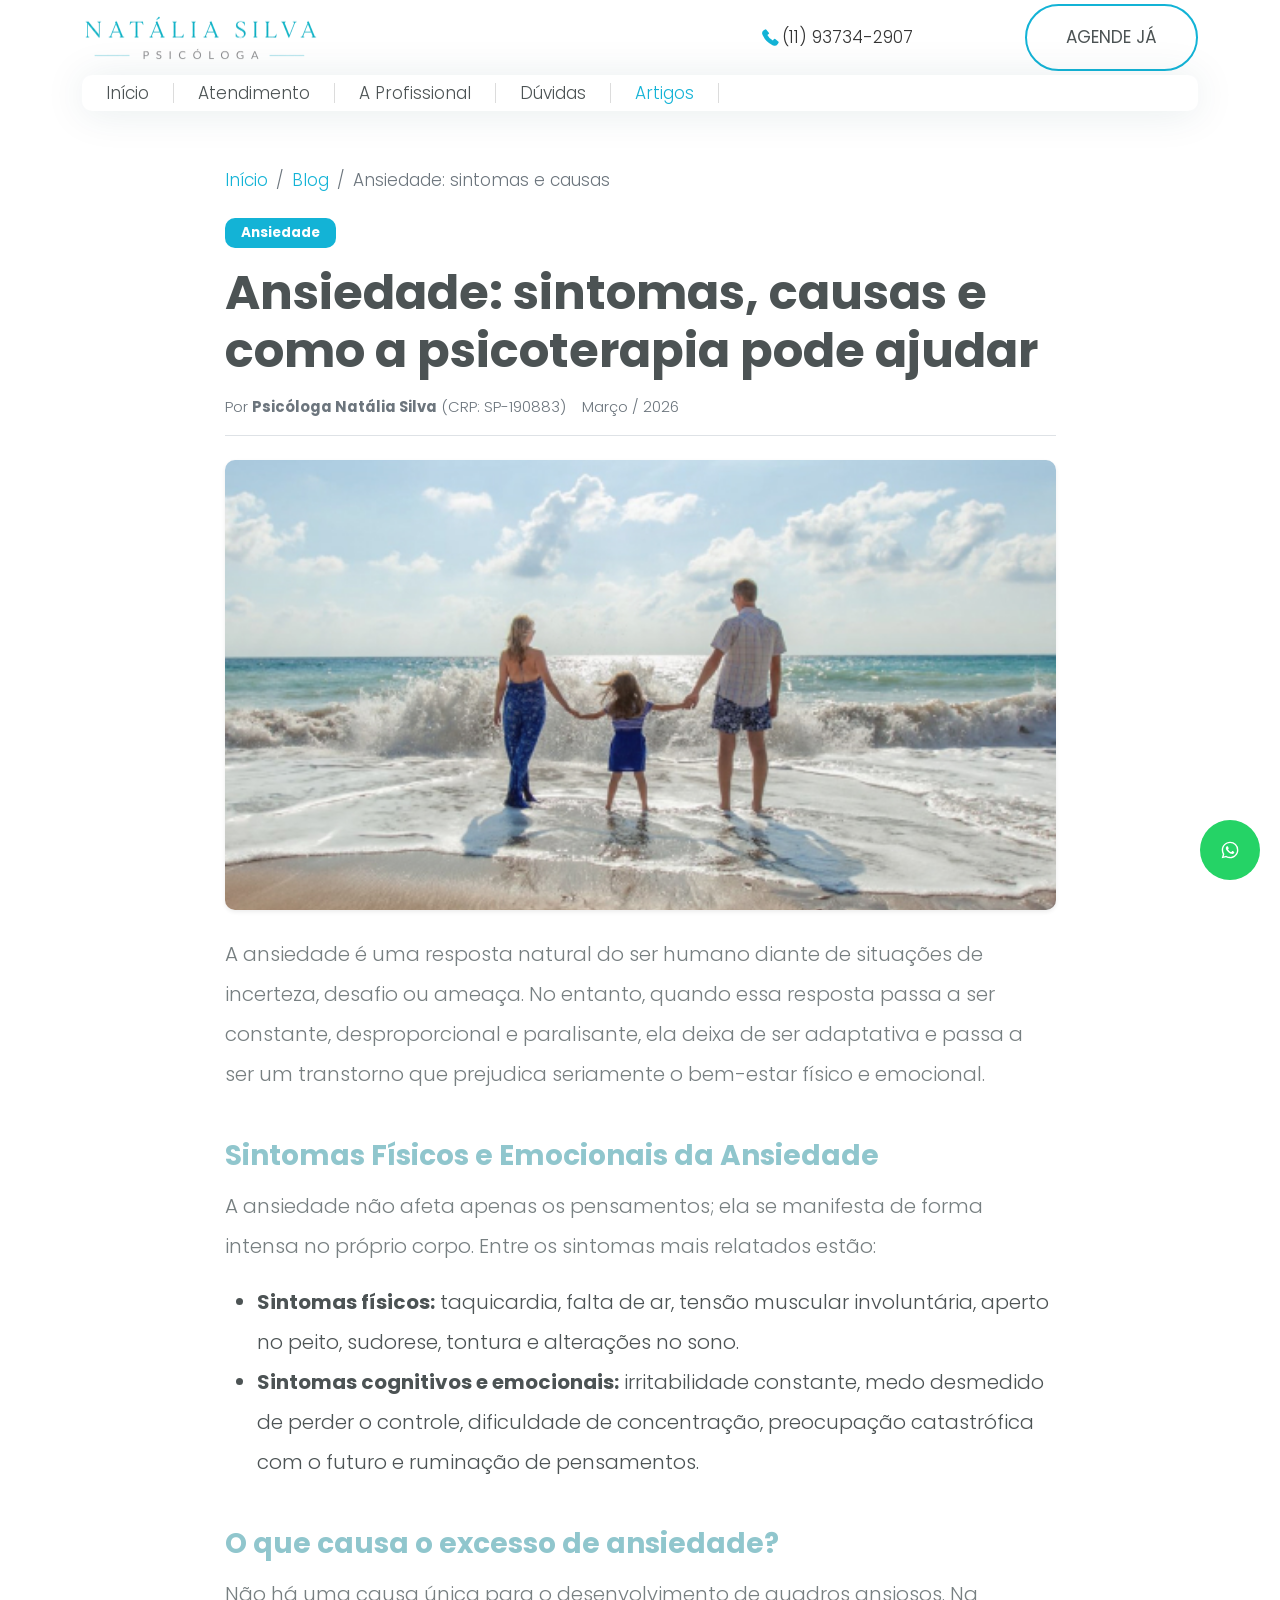
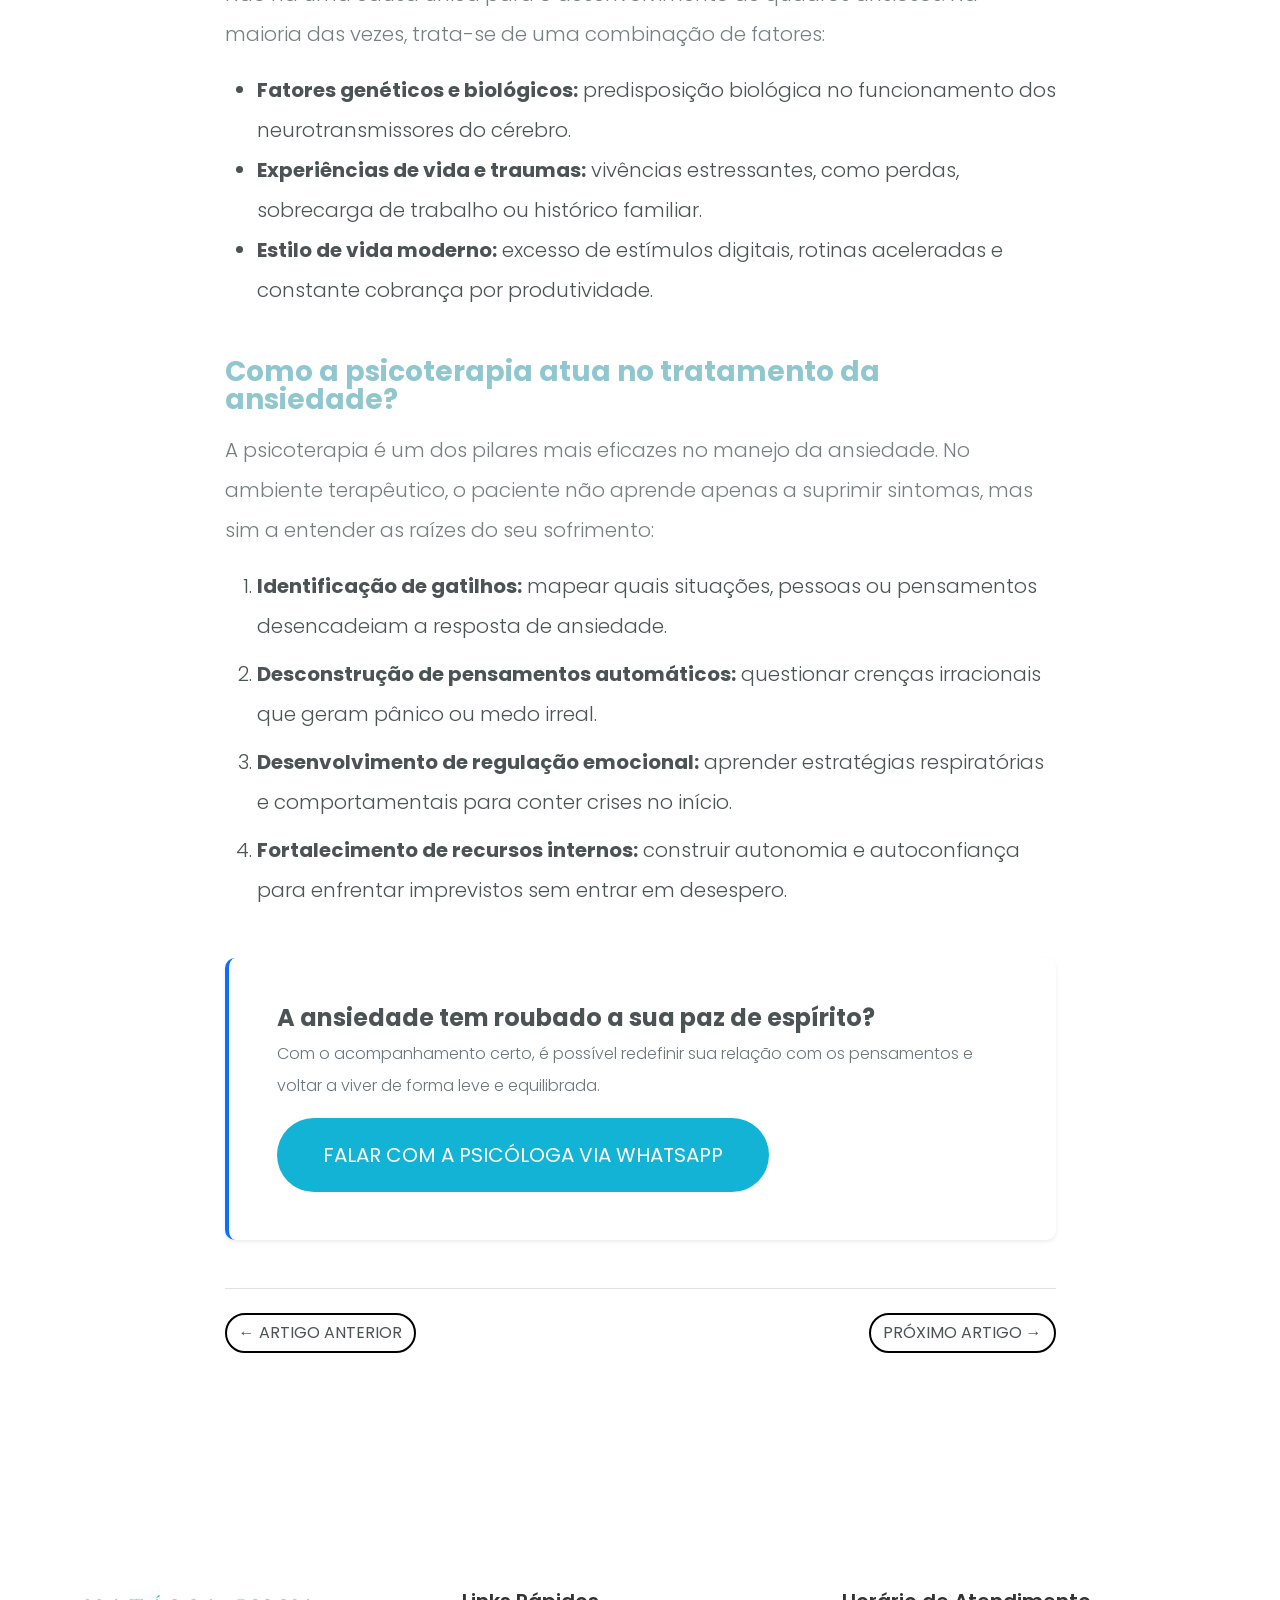
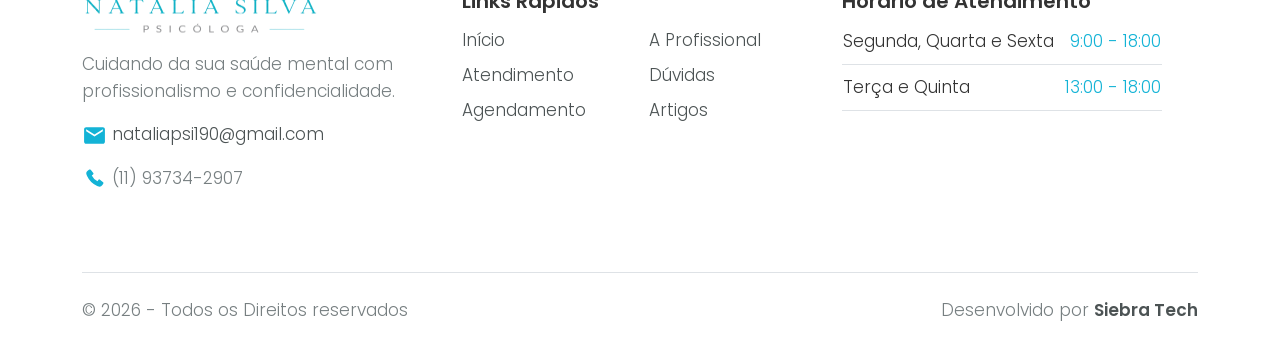
==== artigo-ansiedade-sintomas-e-causas.html @ 0f7e202e "31072026" ====
<!DOCTYPE html>
<html lang="pt-BR">

<head>
  <title>Ansiedade: sintomas, causas e como a psicoterapia pode ajudar | Psicóloga Natália Silva</title>
  <meta charset="utf-8">
  <meta http-equiv="X-UA-Compatible" content="IE=edge">
  <meta name="viewport" content="width=device-width, initial-scale=1.0">
  <meta name="description"
    content="Compreenda os sintomas físicos e emocionais da ansiedade, suas principais causas e descubra como a psicoterapia atua na recuperação da qualidade de vida.">
  <meta name="keywords" content="ansiedade sintomas, crises de ansiedade, tratamento ansiedade, psicologa ansiedade, terapia online ansiedade">

  <meta property="og:title" content="Ansiedade: sintomas, causas e como a psicoterapia pode ajudar">
  <meta property="og:description" content="Saiba como a ansiedade se manifesta e de que forma o acompanhamento psicológico auxilia na retomada do bem-estar.">
  <meta property="og:image" content="images/post-item2.jpg">
  <meta property="og:type" content="article">

  <link rel="shortcut icon" href="images/favico.png" type="image/x-icon">
  <link rel="stylesheet" type="text/css" href="css/bootstrap.min.css">
  <link rel="stylesheet" type="text/css" href="style.css">
  <link rel="preconnect" href="https://fonts.googleapis.com">
  <link rel="preconnect" href="https://fonts.gstatic.com" crossorigin>
  <link href="https://fonts.googleapis.com/css2?family=Poppins:wght@200;300;400;500;600;700;800;900&display=swap"
    rel="stylesheet">
</head>

<body>

  <svg xmlns="http://www.w3.org/2000/svg" style="display: none;">
    <symbol xmlns="http://www.w3.org/2000/svg" id="navbar-icon" viewBox="0 0 16 16">
      <path
        d="M14 10.5a.5.5 0 0 0-.5-.5h-3a.5.5 0 0 0 0 1h3a.5.5 0 0 0 .5-.5zm0-3a.5.5 0 0 0-.5-.5h-7a.5.5 0 0 0 0 1h7a.5.5 0 0 0 .5-.5zm0-3a.5.5 0 0 0-.5-.5h-11a.5.5 0 0 0 0 1h11a.5.5 0 0 0 .5-.5z" />
    </symbol>
    <symbol xmlns="http://www.w3.org/2000/svg" id="phone" viewBox="0 0 24 24">
      <path fill="currentColor"
        d="M5 9.86a18.466 18.466 0 0 0 9.566 9.292l.68.303a3.5 3.5 0 0 0 4.33-1.247l.889-1.324a1 1 0 0 0-.203-1.335l-3.012-2.43a1 1 0 0 0-1.431.183l-.932 1.257a12.14 12.14 0 0 1-5.51-5.511l1.256-.932a1 1 0 0 0 .183-1.431l-2.43-3.012a1 1 0 0 0-1.335-.203l-1.333.894a3.5 3.5 0 0 0-1.237 4.355L5 9.86Z" />
    </symbol>
    <symbol xmlns="http://www.w3.org/2000/svg" id="email" viewBox="0 0 24 24">
      <path fill="currentColor"
        d="M20 4H4c-1.1 0-1.99.9-1.99 2L2 18c0 1.1.9 2 2 2h16c1.1 0 2-.9 2-2V6c0-1.1-.9-2-2-2zm0 4l-8 5l-8-5V6l8 5l8-5v2z" />
    </symbol>
    <symbol xmlns="http://www.w3.org/2000/svg" id="whatsapp-icon" viewBox="0 0 24 24">
      <path fill="currentColor"
        d="M19.05 4.91A9.82 9.82 0 0 0 12.04 2C6.55 2 2.08 6.47 2.08 11.96c0 1.76.46 3.48 1.34 5L2 22l5.18-1.36a9.93 9.93 0 0 0 4.86 1.24h.01c5.49 0 9.96-4.47 9.96-9.96a9.9 9.9 0 0 0-2.96-7.01m-7.01 15.3h-.01a8.3 8.3 0 0 1-4.22-1.15l-.3-.18l-3.08.81l.82-3l-.2-.31a8.23 8.23 0 0 1-1.27-4.42c0-4.57 3.72-8.29 8.3-8.29a8.24 8.24 0 0 1 5.87 2.43a8.2 8.2 0 0 1 2.43 5.87c0 4.58-3.72 8.3-8.29 8.3m4.55-6.17c-.25-.13-1.47-.72-1.7-.8c-.23-.09-.39-.13-.56.12c-.17.25-.64.8-.79.96c-.14.17-.29.19-.54.07c-.25-.13-1.05-.39-2-1.23c-.74-.66-1.24-1.47-1.39-1.72c-.15-.25-.02-.38.11-.5c.11-.11.25-.29.37-.43c.12-.15.17-.25.25-.42c.08-.17.04-.31-.02-.43c-.06-.13-.56-1.35-.77-1.85c-.2-.48-.41-.42-.56-.43h-.48c-.17 0-.43.06-.66.31c-.23.25-.87.85-.87 2.07c0 1.22.89 2.4 1.01 2.56c.12.17 1.75 2.67 4.23 3.74c.59.26 1.05.41 1.41.52c.59.19 1.12.16 1.54.1c.47-.07 1.47-.6 1.68-1.18c.21-.58.21-1.08.15-1.18c-.06-.1-.23-.17-.48-.3"/>
    </symbol>
  </svg>

  <header id="header">
    <nav class="header-top pt-1 pb-1">
      <div class="container">
        <div class="row justify-content-between align-items-center">
          <div class="col-lg-5 col-md-4 col-sm-6">
            <a class="navbar-brand" href="index.html">
              <img src="images/main-logo.png" class="logo" width="237" height="50" alt="Psicóloga Natália Silva">
            </a>
          </div>
          <div class="col-lg-4 col-md-4 d-md-block d-sm-none">
            <ul class="contact-list d-flex justify-content-lg-end flex-wrap list-unstyled m-0">
              <li class="ps-xl-3">
                <svg class="phone primary-color" width="24" height="24">
                  <use xlink:href="#phone"></use>
                </svg>(11) 93734-2907
              </li>
            </ul>
          </div>
          <div class="col-lg-3 col-md-4 col-sm-6">
            <div class="btn-book text-end">
              <a href="https://api.whatsapp.com/send?phone=5511937342907&text=Ol%C3%A1%20Psic%C3%B3loga%20Nat%C3%A1lia.%20Vi%20seu%20contato%20na%20internet%20e%20estou%20entrando%20em%20contato%20para%20agendar%20uma%20consulta."
                class="btn btn-medium btn-outline-primary btn-pill text-uppercase" target="_blank"
                rel="noopener noreferrer">Agende Já</a>
            </div>
          </div>
        </div>
      </div>
    </nav>

    <nav id="primary-header" class="navbar navbar-expand-lg shadow-none" aria-label="navbar">
      <div class="container">
        <button class="navbar-toggler" type="button" data-bs-toggle="collapse" data-bs-target="#navbar-primary"
          aria-controls="navbar-primary" aria-expanded="false" aria-label="Toggle navigation">
          <svg class="navbar-icon mt-3 primary-color-500 bg-light" width="50" height="50">
            <use xlink:href="#navbar-icon"></use>
          </svg>
        </button>
        <div class="header-bottom collapse navbar-collapse bg-light border-radius-10 py-2" id="navbar-primary">
          <ul class="navbar-nav me-auto mb-2 mb-lg-0">
            <li class="nav-item ps-4 pe-4 border-right">
              <a class="nav-link text-dark p-0 mt-3 mt-lg-0" href="index.html#intro">Início</a>
            </li>
            <li class="nav-item ps-4 pe-4 border-right">
              <a class="nav-link text-dark p-0" href="index.html#our-services">Atendimento</a>
            </li>
            <li class="nav-item ps-4 pe-4 border-right">
              <a class="nav-link text-dark p-0" href="index.html#our-team">A Profissional</a>
            </li>
            <li class="nav-item ps-4 pe-4 border-right">
              <a class="nav-link text-dark p-0" href="index.html#faqs">Dúvidas</a>
            </li>
            <li class="nav-item ps-4 pe-4 border-right">
              <a class="nav-link text-dark active p-0" href="blog.html">Artigos</a>
            </li>
          </ul>
        </div>
      </div>
    </nav>
  </header>

  <a href="https://api.whatsapp.com/send?phone=5511937342907&text=Ol%C3%A1%20Psic%C3%B3loga%20Nat%C3%A1lia.%20Vi%20seu%20contato%20na%20internet%20e%20estou%20entrando%20em%20contato%20para%20agendar%20uma%20consulta."
    class="whatsapp-float" target="_blank" rel="noopener noreferrer">
    <svg width="20" height="20">
      <use xlink:href="#whatsapp-icon"></use>
    </svg>
  </a>

  <!-- Conteúdo do Artigo -->
  <article class="padding-large pt-5">
    <div class="container">
      <div class="row justify-content-center">
        <div class="col-lg-9">
          
          <nav aria-label="breadcrumb" class="mb-4">
            <ol class="breadcrumb">
              <li class="breadcrumb-item"><a href="index.html" class="text-primary">Início</a></li>
              <li class="breadcrumb-item"><a href="blog.html" class="text-primary">Blog</a></li>
              <li class="breadcrumb-item active" aria-current="page">Ansiedade: sintomas e causas</li>
            </ol>
          </nav>

          <span class="badge bg-primary px-3 py-2 border-radius-10 mb-3" style="font-size: 0.85rem;">Ansiedade</span>
          <h1 class="display-5 fw-bold text-dark mb-3">Ansiedade: sintomas, causas e como a psicoterapia pode ajudar</h1>
          
          <div class="d-flex align-items-center text-muted small mb-4 pb-3 border-bottom">
            <span class="me-3">Por <strong>Psicóloga Natália Silva</strong> (CRP: SP-190883)</span>
            <span>Março / 2026</span>
          </div>

          <div class="mb-4">
            <img src="images/post-item2.jpg" alt="Ansiedade sintomas e tratamento psicoterapia" class="img-fluid border-radius-10 w-100 shadow-sm" style="max-height: 450px; object-fit: cover;">
          </div>

          <div class="article-body lh-lg fs-5 text-dark">
            <p>A ansiedade é uma resposta natural do ser humano diante de situações de incerteza, desafio ou ameaça. No entanto, quando essa resposta passa a ser constante, desproporcional e paralisante, ela deixa de ser adaptativa e passa a ser um transtorno que prejudica seriamente o bem-estar físico e emocional.</p>

            <h3 class="fw-bold mt-5 mb-3 text-primary-500">Sintomas Físicos e Emocionais da Ansiedade</h3>
            <p>A ansiedade não afeta apenas os pensamentos; ela se manifesta de forma intensa no próprio corpo. Entre os sintomas mais relatados estão:</p>
            <ul class="mb-4">
              <li><strong>Sintomas físicos:</strong> taquicardia, falta de ar, tensão muscular involuntária, aperto no peito, sudorese, tontura e alterações no sono.</li>
              <li><strong>Sintomas cognitivos e emocionais:</strong> irritabilidade constante, medo desmedido de perder o controle, dificuldade de concentração, preocupação catastrófica com o futuro e ruminação de pensamentos.</li>
            </ul>

            <h3 class="fw-bold mt-5 mb-3 text-primary-500">O que causa o excesso de ansiedade?</h3>
            <p>Não há uma causa única para o desenvolvimento de quadros ansiosos. Na maioria das vezes, trata-se de uma combinação de fatores:</p>
            <ul class="mb-4">
              <li><strong>Fatores genéticos e biológicos:</strong> predisposição biológica no funcionamento dos neurotransmissores do cérebro.</li>
              <li><strong>Experiências de vida e traumas:</strong> vivências estressantes, como perdas, sobrecarga de trabalho ou histórico familiar.</li>
              <li><strong>Estilo de vida moderno:</strong> excesso de estímulos digitais, rotinas aceleradas e constante cobrança por produtividade.</li>
            </ul>

            <h3 class="fw-bold mt-5 mb-3 text-primary-500">Como a psicoterapia atua no tratamento da ansiedade?</h3>
            <p>A psicoterapia é um dos pilares mais eficazes no manejo da ansiedade. No ambiente terapêutico, o paciente não aprende apenas a suprimir sintomas, mas sim a entender as raízes do seu sofrimento:</p>
            
            <ol class="mb-4">
              <li class="mb-2"><strong>Identificação de gatilhos:</strong> mapear quais situações, pessoas ou pensamentos desencadeiam a resposta de ansiedade.</li>
              <li class="mb-2"><strong>Desconstrução de pensamentos automáticos:</strong> questionar crenças irracionais que geram pânico ou medo irreal.</li>
              <li class="mb-2"><strong>Desenvolvimento de regulação emocional:</strong> aprender estratégias respiratórias e comportamentais para conter crises no início.</li>
              <li class="mb-2"><strong>Fortalecimento de recursos internos:</strong> construir autonomia e autoconfiança para enfrentar imprevistos sem entrar em desespero.</li>
            </ol>

            <div class="bg-light p-4 p-md-5 border-radius-10 mt-5 border-start border-primary border-4 shadow-sm">
              <h4 class="fw-bold text-dark mb-2">A ansiedade tem roubado a sua paz de espírito?</h4>
              <p class="text-muted mb-3 fs-6">Com o acompanhamento certo, é possível redefinir sua relação com os pensamentos e voltar a viver de forma leve e equilibrada.</p>
              <a href="https://api.whatsapp.com/send?phone=5511937342907&text=Ol%C3%A1%20Psic%C3%B3loga%20Nat%C3%A1lia.%20Li%20seu%20artigo%20sobre%20ansiedade%20e%20gostaria%20de%20agendar%20uma%20consulta."
                class="btn btn-medium btn-primary btn-pill text-uppercase" target="_blank" rel="noopener noreferrer">
                Falar com a Psicóloga via WhatsApp
              </a>
            </div>

            <div class="d-flex justify-content-between align-items-center mt-5 pt-4 border-top">
              <a href="artigo-como-saber-se-preciso-de-terapia.html" class="btn btn-outline-dark btn-pill text-uppercase">← Artigo Anterior</a>
              <a href="artigo-autoestima-baixa-como-fortalecer.html" class="btn btn-outline-dark btn-pill text-uppercase">Próximo Artigo →</a>
            </div>

          </div>

        </div>
      </div>
    </div>
  </article>

  <!-- Footer -->
  <footer id="footer" class="overflow-hidden padding-large pb-0">
    <div class="container">
      <div class="row d-flex flex-wrap justify-content-between">
        <div class="col-lg-4 col-md-6 col-sm-6 pb-3">
          <div class="footer-menu">
            <img src="images/main-logo.png" alt="logo" class="pb-3" width="237" height="60">
            <p>Cuidando da sua saúde mental com profissionalismo e confidencialidade.</p>
            <div class="contact-item">
              <p>
                <svg class="email primary-color" width="25" height="25">
                  <use xlink:href="#email"></use>
                </svg>
                <a href="mailto:nataliapsi190@gmail.com">nataliapsi190@gmail.com</a>
              </p>
              <p>
                <svg class="phone primary-color" width="25" height="25">
                  <use xlink:href="#phone"></use>
                </svg>
                <span>(11) 93734-2907</span>
              </p>
            </div>
          </div>
        </div>
        <div class="col-lg-4 col-md-6 col-sm-6 pb-3">
          <div class="footer-menu">
            <h5 class="widget-title pb-2 fw-semibold">Links Rápidos</h5>
            <ul class="menu-list list-unstyled">
              <li class="pb-2"><a href="index.html#intro">Início</a></li>
              <li class="pb-2"><a href="index.html#our-services">Atendimento</a></li>
              <li class="pb-2"><a href="index.html#book-appointment">Agendamento</a></li>
              <li class="pb-2"><a href="index.html#our-team">A Profissional</a></li>
              <li class="pb-2"><a href="index.html#faqs">Dúvidas</a></li>
              <li class="pb-2"><a href="blog.html">Artigos</a></li>
            </ul>
          </div>
        </div>
        <div class="col-lg-4 col-md-6 col-sm-6 pb-3">
          <div class="footer-menu">
            <h5 class="widget-title fw-semibold">Horário de Atendimento</h5>
            <table class="schedule">
              <tr class="d-flex justify-content-between border-bottom py-2">
                <td>Segunda, Quarta e Sexta</td>
                <td class="text-primary">9:00 - 18:00</td>
              </tr>
              <tr class="d-flex justify-content-between border-bottom py-2">
                <td>Terça e Quinta</td>
                <td class="text-primary">13:00 - 18:00</td>
              </tr>
            </table>
          </div>
        </div>
      </div>
      <div class="d-md-flex text-center justify-content-between border-top mt-5 py-4">
        <p>© 2026 - Todos os Direitos reservados</p>
        <p>Desenvolvido por <a href="#" class="fw-semibold">Siebra Tech</a></p>
      </div>
    </div>
  </footer>

  <script type="text/javascript" src="js/bootstrap.bundle.min.js"></script>
  <script type="text/javascript" src="js/script.js"></script>
</body>

</html>
---- style.css ----
/*------------------------------------*\
    Table of contents
\*------------------------------------*/

/*------------------------------------------------

CSS STRUCTURE:

1. VARIABLES

2. GENERAL TYPOGRAPHY
  2.1 General Styles
  2.2 Text Color & Weight
  2.3 Background Color
  2.4 Border Radius
  2.5 Section
    - Section Paddings
    - Section Margins
    - Section Title
    - Content width
  2.6 Buttons
    - Button Sizes
    - Button Shapes
    - Button Color Scheme
    - Button Aligns

3. CONTENT ELEMENTS
  - Dropdown
  - Svg Color
  - Search Bar

4. SITE STRUCTURE
  4.1 Header
  4.2 Intro
  4.3 Best Services Section
  4.4 Book Appointment Section
  4.5 Testimonial Section
  4.6 Our Team Section
  4.7 Faqs Section
  4.8 Tabs- Department Section
  4.9 Blog Section
  4.10 Brand Section
  4.11 Subscribe Section
  4.12 Footer

    
/*--------------------------------------------------------------
/** 1. VARIABLES
--------------------------------------------------------------*/
:root {
  --accent-color: #333;
  --black-color: #000;
  --dark-color: #4C5354;
  --primary-color: #13b3d6;
  --primary-color-200: #E8F0F1;
  --primary-color-400: #c4e9ed;
  --gray-color: #777F81;
  --bs-gray-300: #DCDCDC;
  --bs-light-rgb: rgba(255, 255, 255, 1);
  --bs-primary-rgb: rgba(144, 198, 205, 1);
  --light-color: #fff;
  --swiper-theme-color: #111 !important;
  --cadet-blue-color: #9AB4B7;

}

/* on mobile devices below 600px
 */
@media screen and (max-width: 600px) {
  :root {
    --header-height: 100px;
    --header-height-min: 80px;
  }
}

/* Fonts */
:root {
  --body-font: "Poppins", sans-serif;
  --heading-font: "Poppins", sans-serif;
}

/*----------------------------------------------*/
/* 2 GENERAL TYPOGRAPHY */
/*----------------------------------------------*/

/* 2.1 General Styles
/*----------------------------------------------*/
*,
*::before,
*::after {
  -webkit-box-sizing: border-box;
  -moz-box-sizing: border-box;
  box-sizing: border-box;
}

html {
  box-sizing: border-box;
}

body {
  font-family: var(--body-font);
  font-size: 17px;
  font-weight: 300;
  line-height: 1.6;
  color: var(--accent-color);
  margin: 0;
}

ul.inner-list li,
ul>li {
  color: var(--dark-gray-color);
}

a {
  color: var(--dark-color);
  text-decoration: none;
  transition: 0.3s color ease-out;
}

a:hover {
  color: var(--primary-color);
}

a.light {
  color: var(--light-color);
}

a:hover.light {
  color: var(--light-color);
}

p {
  color: var(--gray-color);
}

b,
strong {
  font-weight: bold;
}

.highlight {
  background: var(--primary-color);
  color: var(--light-color);
}

.focus-transparent:focus {
  box-shadow: 0 0 0 0.25rem rgba(13, 110, 253, 0);
}

/* 2.2 Text Color & Weight
/*----------------------------------------------*/
.text-primary {
  color: var(--primary-color) !important;
}

.text-primary-500 {
  color: var(--bs-primary-rgb) !important;
}

.text-primary-500:hover {
  color: var(--primary-color) !important;
}

.text-dark {
  color: var(--dark-color) !important;
}

.text-light {
  color: var(--light-color) !important;
}

.text-gray {
  color: var(--gray-color) !important;
}

.text-cadet-blue {
  color: var(--cadet-blue-color) !important;
}

.fw-semibold {
  font-weight: 600;
}

.fw-medium {
  font-weight: 500;
}

/* 2.3 Background Color
/*----------------------------------------------*/
.bg-light {
  background-color: var(--light-color) !important;
}

.bg-primary {
  background-color: var(--primary-color) !important;
}

.bg-primary-200 {
  background-color: var(--primary-color-200) !important;
}

.bg-primary-dim {
  background-color: var(--bs-primary-rgb) !important;
}

/* 2.4 Border Radius
/*----------------------------------------------*/
.border-circle {
  border-radius: 50% !important;
}

.border-radius-10 {
  border-radius: 10px !important;
}

.border-radius-20 {
  border-radius: 20px !important;
}

.border-radius-30 {
  border-radius: 30px !important;
}

.border-radius-35 {
  border-radius: 35px !important;
}

.border-radius-top-10 {
  border-top-left-radius: 10px !important;
  border-top-right-radius: 10px !important;
}

.border-right {
  border-right: 1px solid var(--bs-gray-300);
}

/*--------------------------------------------------------------
/** 2.5 Section
--------------------------------------------------------------*/
/* - Section Padding
--------------------------------------------------------------*/
.padding-small {
  padding-top: 2em;
  padding-bottom: 2em;
}

.padding-medium {
  padding-top: 4em;
  padding-bottom: 4em;
}

.padding-large {
  padding-top: 7em;
  padding-bottom: 7em;
}

/* - Section Margin
--------------------------------------------------------------*/
.margin-small {
  margin-top: 3em;
  margin-bottom: 3em;
}

.margin-medium {
  margin-top: 5em;
  margin-bottom: 5em;
}

.margin-large {
  margin-top: 7em;
  margin-bottom: 7em;
}

@media only screen and (max-width: 768px) {

  .margin-small,
  .margin-medium,
  .margin-large {
    margin-top: 1em;
    margin-bottom: 1em;
  }
}

/* - Section Title
--------------------------------------------------------------*/
h1,
h2,
h3,
h4,
h5 {
  font-family: var(--heading-font);
  font-weight: 500;
  line-height: 1;
}

h1.light,
h2.light,
h3.light,
h4.light,
h5.light {
  color: var(--light-color);
}

/* - Section width
--------------------------------------------------------------*/
.u-full-width {
  width: 100%;
  border: none;
}

.container-md {
  max-width: 1465px;
}

.container-lg {
  max-width: 1750px;
}

/*--------------------------------------------------------------
/** 2.6 Buttons
--------------------------------------------------------------*/
/* - Button Sizes
------------------------------------------------------------- */
.btn.btn-small {
  padding: 0.8em 1.8em;
  font-size: 0.65em;
}

.btn.btn-medium {
  padding: 1.1em 2.3em;
  font-size: 1em;
}

.btn.btn-large {
  padding: 0.8em 4.6em;
  font-size: 1.4em;
}

/* - Button Shapes
------------------------------------------------------------- */
.btn.btn-rounded,
.btn.btn-rounded::after {
  border-radius: 6px;
}

.btn.btn-pill,
.btn.btn-pill::after {
  border-radius: 2em;
}

/* button outline */
.btn.btn-outline-dark,
.btn.btn-outline-light,
.btn.btn-outline-accent,
.btn.btn-outline-primary {
  background: transparent;
  text-shadow: none;
  box-shadow: none;
  border: 2px solid transparent;
}

.btn.btn-outline-dark:hover::after,
.btn.btn-outline-light:hover::after {
  background-color: transparent;
}

.btn.btn-outline-dark {
  border-color: rgba(0, 0, 0, 1);
  color: var(--dark-color);
}

.btn.btn-outline-dark:hover {
  background: var(--dark-color);
  color: var(--light-color);
}

.btn.btn-outline-light {
  border-color: rgba(255, 255, 255, 1);
  color: var(--light-color);
}

.btn.btn-outline-gray {
  background: transparent;
  border-color: var(--gray-color-200);
  color: var(--dark-color);
}

.btn.btn-outline-gray:hover {
  color: var(--light-color) !important;
}

.btn.btn-outline-primary {
  background: transparent;
  border-color: var(--primary-color);
  color: var(--dark-color);
}

.btn.btn-outline-primary:hover {
  border-color: var(--dark-color);
  color: var(--dark-color) !important;
}

.btn.btn-full {
  display: block;
  margin: .85em 0;
  width: 100%;
  letter-spacing: 0.12em;
}

/* no border radius */
.btn-rounded-none,
.btn-rounded-none::after {
  border-radius: 0;
}

/* - Buttons Color Scheme
------------------------------------------------------------- */
.btn.btn-normal {
  text-decoration: none;
  border: none;
  font-weight: 600;
}

.btn.btn-normal:hover,
.btn.btn-normal:focus {
  box-shadow: none;
}

.btn.btn-accent {
  color: var(--light-color);
  background-color: var(--accent-color);
  border: none;
}

.btn.btn-accent:hover {
  color: var(--light-color) !important;
  background-color: var(--primary-color);
}

.btn.btn-black {
  background-color: var(--dark-color);
  color: var(--light-color);
  border: none;
}

.btn.btn-black:hover {
  color: var(--light-color);
}

.btn.btn-light {
  background-color: var(--light-color);
  color: var(--dark-color);
  border: none;
}

.btn.btn-light:hover {
  background-color: var(--dark-color);
  color: var(--light-color);
}

.btn.btn-primary {
  background-color: var(--primary-color);
  color: var(--light-color);
  border: none;
}

.btn.btn-primary:hover {
  background-color: var(--dark-color);
  color: var(--light-color);
}

/* - Buttons Aligns
------------------------------------------------------------- */
.btn-left {
  text-align: left;
  display: block;
}

.btn-center {
  text-align: center;
  display: block;
}

.btn-right {
  text-align: right;
  display: block;
}

/*--------------------------------------------------------------
/** 3.CONTENT ELEMENTS
--------------------------------------------------------------*/

/* - Dropdown
------------------------------------------------------------- */
.navbar-nav .dropdown-toggle::after {
  border: none;
}

.navbar-nav .dropdown-item:focus,
.navbar-nav .dropdown-item:hover,
.navbar-nav .dropdown-item.active,
.navbar-nav .dropdown-item:active {
  color: var(--primary-color);
  background-color: transparent;
}

.navbar-nav ul.dropdown-menu>li {
  font-size: 1em;
}

ul.dropdown-menu .dropdown-item {
  display: initial;
}

.navbar-nav ul.dropdown-menu.show {
  top: 27px;
}

/* - Svg Color
------------------------------------------------------------- */
svg.light-color {
  color: var(--light-color);
}

svg.dark-color {
  color: var(--dark-color);
}

svg.primary-color {
  color: var(--primary-color);
}

svg.primary-color-500 {
  color: var(--bs-primary-rgb);
}

/* - Search Bar
------------------------------------------------------------- */
form.search-form svg.search {
  bottom: 24px;
  z-index: 3;
}

@media only screen and (max-width: 991px) {
  #navbar-primary form.search-form {
    width: 100%;
  }

  form.search-form svg.search {
    right: 40px;
    bottom: 40px;
  }

  form.search-form input.form-control {
    background: var(--bs-gray-200);
  }
}

/*----------------------------------------------*/
/* 4 SITE STRUCTURE */
/*----------------------------------------------*/

/* 4.1 Header
/*----------------------------------------------*/

#primary-header.navbar {
  z-index: 9;
  padding-top: 0;
}

div#navbar-primary {
  box-shadow: 0px 2px 40px rgba(8, 70, 78, 0.10);
}

.navbar-nav li.nav-item {
  height: max-content;
}

.navbar-nav a.nav-link {
  line-height: 1.2;
}

.navbar-nav a.nav-link:hover,
.navbar-nav a.nav-link.active {
  color: var(--primary-color) !important;
}

.navbar button.navbar-toggler {
  z-index: 9;
}

.navbar button.navbar-toggler svg.navbar-icon {
  position: fixed;
  top: 10;
  right: 30px;
}

@media only screen and (max-width: 991px) {
  .navbar-toggler:focus {
    box-shadow: none;
  }

  #header .container {
    max-width: 980px;
  }

  #header .navbar {
    box-shadow: none;
  }

  /* .header-bottom.show {
    position: absolute;
    width: 60%;
    width: 100%;
    top: -10px;
    right: 0;
    padding: 40px 20px 80px 40px !important;
  } */

  .navbar-nav li.nav-item {
    font-size: 2.3em;
    font-weight: 400;
    height: max-content;
    border: none;
    padding-bottom: 20px;
  }
}

@media only screen and (max-width: 575px) {
  .header-top ul.contact-list {
    padding-top: 20px;
  }

  .header-top .btn-book {
    text-align: left !important;
  }

  .contact-list li {
    font-size: 14px;
    padding-right: 20px !important;
  }

  .navbar-nav li.nav-item {
    font-size: 1.3em;
  }
  .navbar button.navbar-toggler svg.navbar-icon {
    top: 0;
  }

  /* .header-bottom.show {
    width: 80%;
  } */
}

@media only screen and (max-width: 1400px) and (min-width: 999px) {
.get-pro{
  display: none;
}
}

/* 4.2 Intro (Billboard) Section
/*----------------------------------------------*/


section#intro {
  margin-top: -30px;
}

#intro .banner-content {
  top: 10%;
  left: 16%;
  width: 34%;
}

@media only screen and (max-width: 1530px) {
  #intro .banner-content {
    top: -7%;
    left: 5%;
    width: 44%;
  }

  #intro img {
    width: 100%;
    height: 620px;
    object-fit: cover;
  }
}

@media only screen and (max-width: 1050px) {
  #intro .banner-content {
    width: 54%;
  }

  #intro img {
    opacity: 0.4;
  }
}

@media only screen and (max-width: 550px) {
  #intro .banner-content {
    width: 90%;
  }
}

/* 4.3 Our Best Services Section
/*----------------------------------------------*/
#our-services .icon-box {
  transition: 0.3s ease-out;
}

#our-services .icon-box:hover {
  box-shadow: 0px 2px 40px rgba(8, 70, 78, 0.10);
  margin-top: -3px;
}

#our-services .service-icon-box {
  box-shadow: 0px 2px 40px rgba(8, 70, 78, 0.10);

}

@media only screen and (max-width: 1399px) {
  #our-services .icon-box-content h3.card-title {
    font-size: 1.2em;
  }

  #our-services .icon-box-content p {
    font-size: 0.9em;
  }
}

@media only screen and (max-width: 767px) {
  #our-services .icon-box-content h3.card-title {
    font-size: 1.8em;
  }
}


/* 4.4 Book Appointment Section
/*----------------------------------------------*/
.contact-form select,
.contact-form input,
.contact-form .input-group input {
  width: 98%;
  height: 60px;
}

.contact-form .input-group input {
  padding-right: 450px;
}

.input-group span.input-group-text {
  right: 20px;
  height: 60px;
  line-height: 3;
}

.contact-form select.form-select {
  background-position: right 1.25rem center;
}

@media only screen and (max-width: 1399px) {
  .contact-form .input-group input {
    padding-right: 290px;
  }
}

@media only screen and (max-width: 767px) {
  .contact-form .input-group input {
    padding-right: 70px;
  }
}

@media only screen and (max-width: 575px) {
  #book-appointment .contact-form {
    display: block !important;
  }
}

/* 4.5 Testimonial Section
/*----------------------------------------------*/
#testimonial blockquote {
  padding: 50px;
}

.review-item svg.quote-up {
  left: -20px;
  top: 30px;
}

.review-item svg.quote-down {
  right: 70px;
  bottom: 118px;
}

.testimonial-swiper .swiper-horizontal>.swiper-pagination-bullets,
.testimonial-swiper .swiper-pagination-bullets.swiper-pagination-horizontal,
.testimonial-swiper .swiper-pagination-custom,
.testimonial-swiper .swiper-pagination-fraction {
  left: 53px;
  width: auto;
}

.swiper-pagination span.swiper-pagination-bullet {
  width: 12px;
  height: 12px;
  background: var(--swiper-pagination-bullet-inactive-color, #1CBCCF);
}

@media only screen and (max-width: 767px) {
  #testimonial .image-holder {
    display: none;
  }
}

/* 4.6 Our Team Section
/*----------------------------------------------*/
#our-team .swiper-horizontal>.swiper-pagination-bullets,
#our-team .swiper-pagination-bullets.swiper-pagination-horizontal,
#our-team .swiper-pagination-custom,
#our-team .swiper-pagination-fraction {
  bottom: -6px;
}

#our-team .swiper-slide {
    display: flex;
    justify-content: center;
    align-items: center;
}

#our-team .member-info {
    text-align: left;
}

@media (max-width: 768px) {
    #our-team .member-info {
        text-align: center;
    }
}

@media only screen and (max-width: 767px) {
  #our-team .team-member {
    flex-wrap: wrap;
  }
}

/* 4.7 Faqs Section
/*----------------------------------------------*/
.accordion .accordion-item {
  border-bottom: 1px solid var(--bs-gray-300) !important;
}

.accordion .accordion-button:not(.collapsed) {
  color: var(--dark-color);
}

.accordion .accordion-button::after {
  content: "";
  background-image: url("data:image/svg+xml,%3Csvg xmlns='http://www.w3.org/2000/svg' class='plus' viewBox='0 0 16 16'%3E%3Cpath d='M8 4a.5.5 0 0 1 .5.5v3h3a.5.5 0 0 1 0 1h-3v3a.5.5 0 0 1-1 0v-3h-3a.5.5 0 0 1 0-1h3v-3A.5.5 0 0 1 8 4z'/%3E%3C/svg%3E");
  background-repeat: no-repeat;
  background-size: 2rem;
  width: 1.5rem;
  height: 1.5rem;
}

.accordion .accordion-button:not(.collapsed)::after {
  background-image: url("data:image/svg+xml,%3Csvg xmlns='http://www.w3.org/2000/svg' class='minus' viewBox='0 0 16 16'%3E%3Cpath d='M4 8a.5.5 0 0 1 .5-.5h7a.5.5 0 0 1 0 1h-7A.5.5 0 0 1 4 8z'/%3E%3C/svg%3E");
  transform: rotate(0deg);
}


/* 4.8 Tabs- Department Section
/*----------------------------------------------*/
.medical-department-tab .nav-tabs .nav-item.show .nav-link,
.medical-department-tab .nav-tabs .nav-link.active,
.medical-department-tab .nav-tabs .nav-link:hover {
  color: var(--primary-color) !important;
}

.medical-department-tab .tab-content .tab-pane {
  width: 65%;
}

.medical-department-tab .tab-content .tab-pane:after {
  content: "";
  background: url(images/icon-pattern.png) no-repeat right;
  width: 339px;
  height: 339px;
  position: absolute;
  top: 0;
  right: -410px;
}

@media only screen and (max-width: 1280px) {
  .medical-department-tab .tab-content .tab-pane {
    width: 100%;
  }

  .medical-department-tab .tab-content .tab-pane:after {
    background: none;
  }
}

@media only screen and (max-width: 680px) {
  #department .medical-department-tab {
    padding-left: 10px !important;
  }

  .medical-department-tab button {
    padding: 0;
    font-size: 14px;
  }

  .medical-department-tab .nav-tabs {
    padding: 0 !important;
  }

  .medical-department-tab .tab-content h2 {
    font-size: 23px;
  }

  .medical-department-tab .tab-content p {
    font-size: 15px;
  }
}


/* 4.9 Blog Section
/*----------------------------------------------*/
.post-grid .card-image span {
  bottom: 0;
  left: 0;
  padding: 5px 15px;
  letter-spacing: 1.2px;
}


/* 4.10 Brand Section
/*----------------------------------------------*/
#brand-collection .col .bottom-image {
  display: none;
}

#brand-collection .col:hover .bottom-image {
  display: inline;
}

#brand-collection .col:hover .top-image {
  display: none;
}


/* 4.11 Subscribe Section
/*----------------------------------------------*/
#subscribe input[type="text"] {
  width: 100%;
  background: transparent;
  border: 2px solid var(--light-color);
  height: 65px;
}

#subscribe button.btn-subscribe {
  right: 2px;
  bottom: 2px;
  width: 30%;
  height: 61px;
}

#subscribe input::placeholder {
  color: var(--light-color);
  opacity: 1;
}

#subscribe input:focus-visible {
  outline: transparent;
}

@media only screen and (max-width: 548px) {
  #subscribe button.btn-subscribe {
    bottom: -64px;
    width: 100%;
  }
}

/* 4.12 Footer Section
/*----------------------------------------------*/
.footer-menu ul.menu-list {
  column-count: 2;
}

.footer-menu table.schedule {
  width: 90%;
}

@media only screen and (max-width: 991px) {
  .footer-menu table.schedule {
    width: 100%;
  }
}


/*--------------------------------------------------------------
blog page style start
--------------------------------------------------------------*/
.page-item.active .page-link {
  z-index: 3;
  color: #fff;
  background-color: var(--dark-color);
  border-color: var(--dark-gray-color);
}

.page-link:hover {
  z-index: 2;
  color: var(--dark-color);
  background-color: #e9ecef;
  border-color: #dee2e6;
}

.page-link:focus {
  z-index: 3;
  color: var(--dark-color);
  background-color: #e9ecef;
  outline: 0;
  box-shadow: 0 0 0 0.25rem var(--dark-gray-color);
}

.page-link {
  color: var(--dark-color);
}



/*--------------------------------------------------------------
reviews page style start
--------------------------------------------------------------*/
.reviews-components {
  border: 1px solid var(--light-text-color);
  box-shadow: 0px 12px 90px rgba(12, 12, 12, 0.06);
  border-radius: 9px;
}

iconify-icon.quote {
  font-size: 60px;
  color: var(--bs-primary-rgb);
}



/*--------------------------------------------------------------
  Price page style
  --------------------------------------------------------------*/
.plan-post {
  border: 1px solid var(--primary-color);
}

span.price-tick {
  color: var(--accent-color);
}

.price-option {
  height: 320px;
}

.recommend-price {
  background: var(--primary-color);
}



/*--------------------------------------------------------------
  Gallery page style
  --------------------------------------------------------------*/

button.filter-button.gallery-btn {
  letter-spacing: 0.075rem;
  border: 2px solid var(--primary-color-400);
  background: transparent;
  color: var(--accent-color);
  border-radius: 30px;
  text-transform: uppercase;
  font-size: 1rem;
  transition: all 0.3s ease-in;
}

button.filter-button.gallery-btn.active {
  border: 2px solid var(--black-color);
}

button.filter-button.gallery-btn:hover {
  border: 2px solid var(--black-color);
}



/*--------------------------------------------------------------
  Booking page style
  --------------------------------------------------------------*/
.form-control:focus {
  border: 2px solid var(--black-color);
  box-shadow: none;
}



/*--------------------------------------------------------------
  Department page style
  --------------------------------------------------------------*/
span.price-tick {
  color: var(--primary-color);
}

/*--------------------------------------------------------------
 5 extras
--------------------------------------------------------------*/
.whatsapp-float{
  position:fixed;
  width:60px;
  height:60px;
  bottom:20px;
  right:20px;
  background:#25D366;
  color:#fff;
  border-radius:50%;
  display:flex;
  align-items:center;
  justify-content:center;
  z-index:999;
}
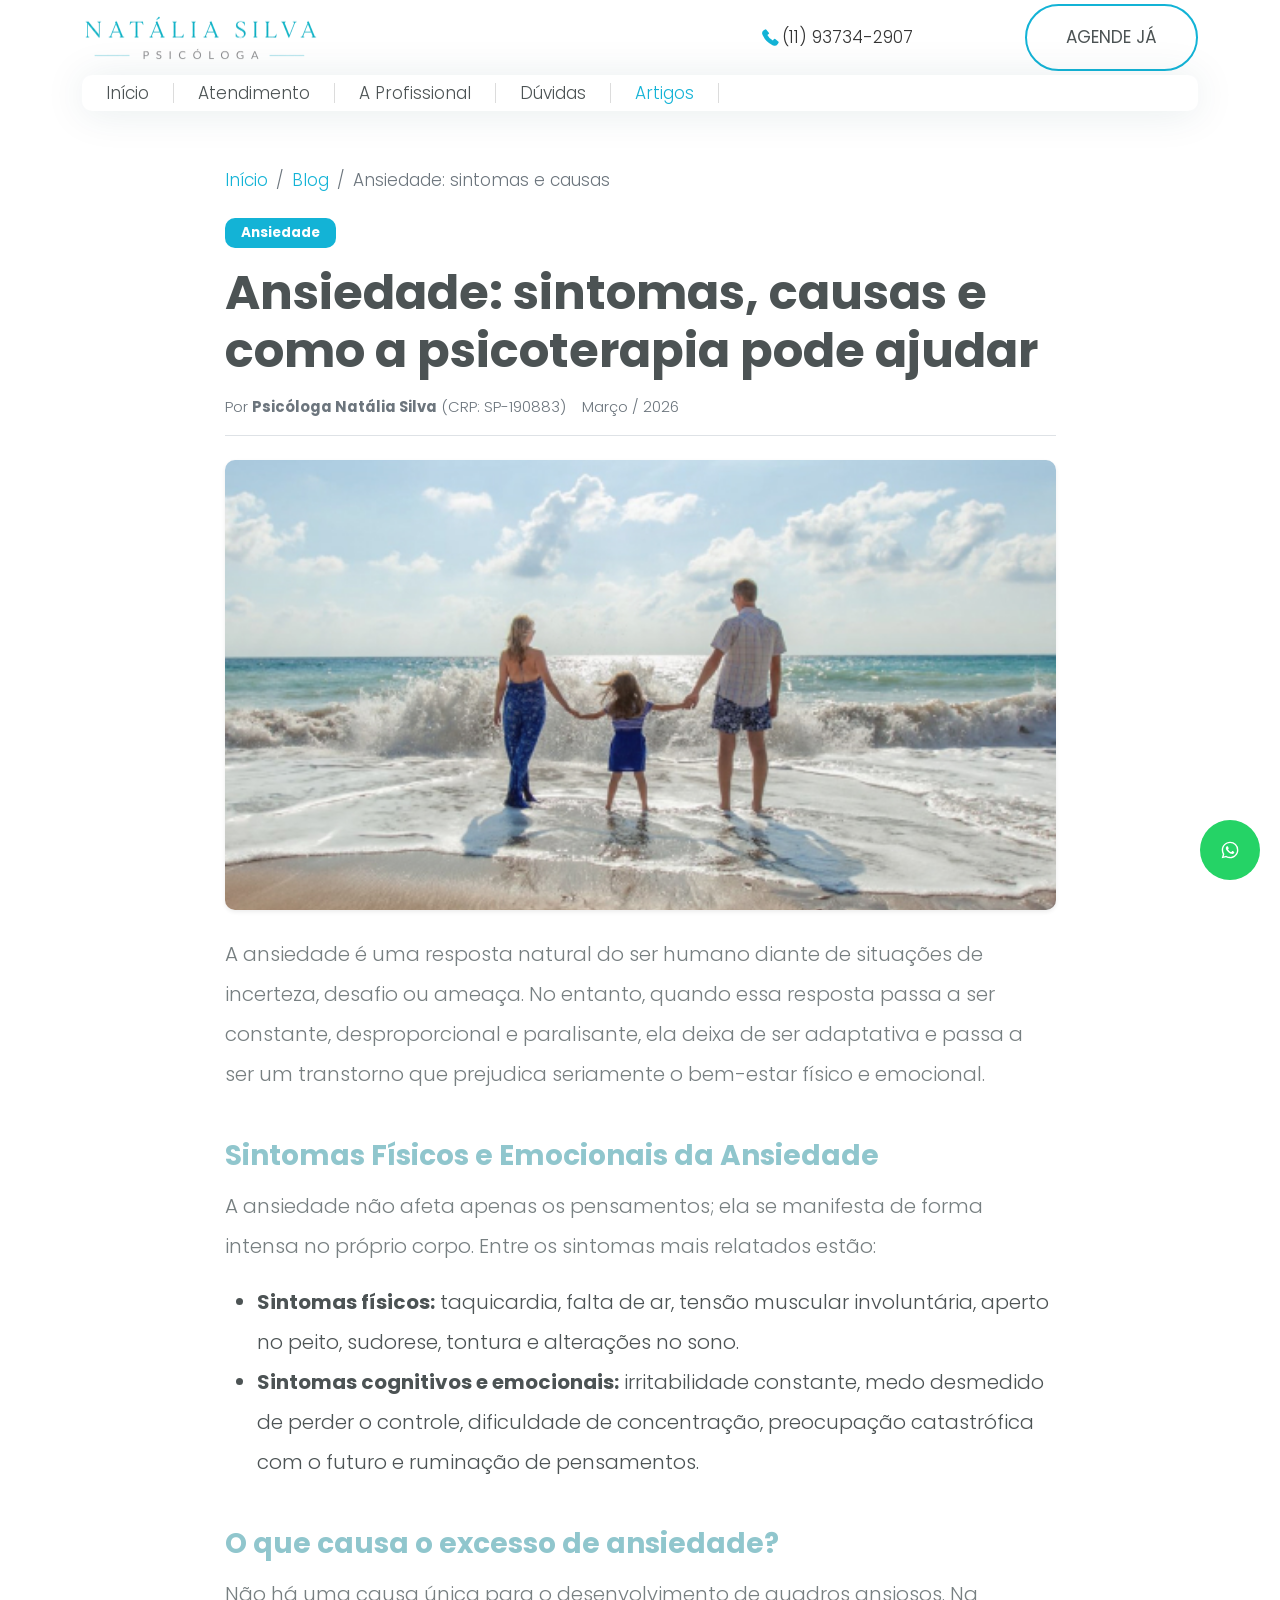
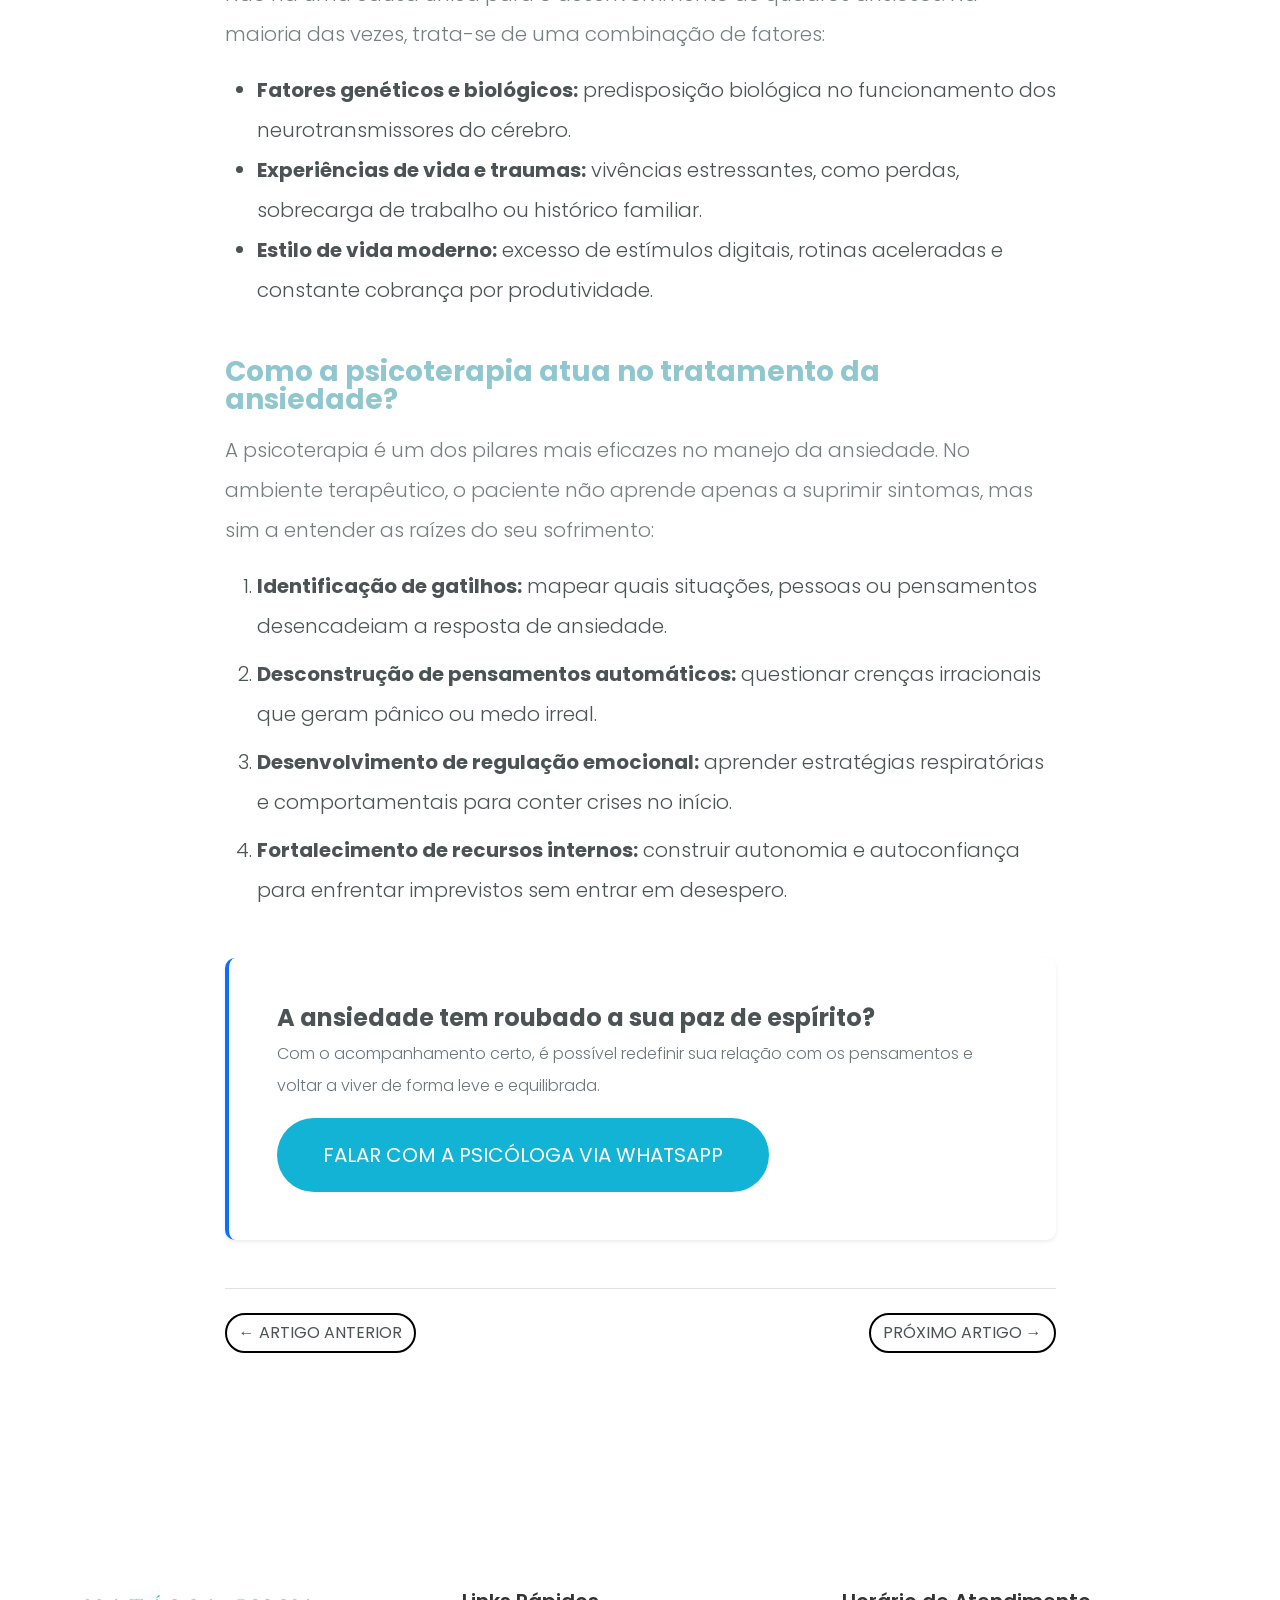
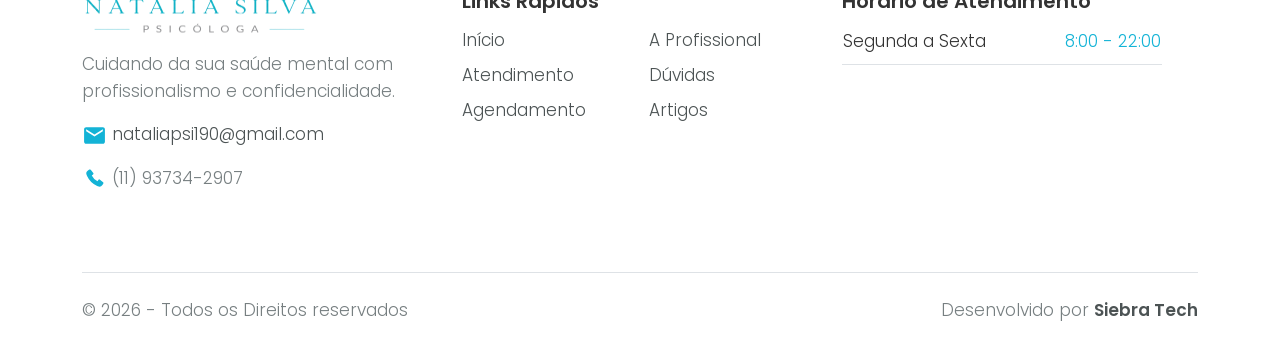
==== commit c2b65dc0: "13082026" ====
--- a/artigo-ansiedade-sintomas-e-causas.html
+++ b/artigo-ansiedade-sintomas-e-causas.html
@@ -2,16 +2,44 @@
 <html lang="pt-BR">
 
 <head>
+  <!-- Google tag (gtag.js) -->
+  <script async src="https://www.googletagmanager.com/gtag/js?id=G-2XFNPQYRDM"></script>
+  <script>
+    window.dataLayer = window.dataLayer || [];
+    function gtag() { dataLayer.push(arguments); }
+    gtag('js', new Date());
+
+    gtag('config', 'G-2XFNPQYRDM');
+  </script>
+  <!-- Google Tag Manager -->
+  <script>(function (w, d, s, l, i) {
+      w[l] = w[l] || []; w[l].push({
+        'gtm.start':
+          new Date().getTime(), event: 'gtm.js'
+      }); var f = d.getElementsByTagName(s)[0],
+        j = d.createElement(s), dl = l != 'dataLayer' ? '&l=' + l : ''; j.async = true; j.src =
+          'https://www.googletagmanager.com/gtm.js?id=' + i + dl; f.parentNode.insertBefore(j, f);
+    })(window, document, 'script', 'dataLayer', 'GTM-W3HD6X52');</script>
+  <!-- End Google Tag Manager -->
+   <!-- Google tag (gtag.js) event -->
+<script>
+  gtag('event', 'botao_whats', {
+    // <event_parameters>
+  });
+</script>
+
   <title>Ansiedade: sintomas, causas e como a psicoterapia pode ajudar | Psicóloga Natália Silva</title>
   <meta charset="utf-8">
   <meta http-equiv="X-UA-Compatible" content="IE=edge">
   <meta name="viewport" content="width=device-width, initial-scale=1.0">
   <meta name="description"
     content="Compreenda os sintomas físicos e emocionais da ansiedade, suas principais causas e descubra como a psicoterapia atua na recuperação da qualidade de vida.">
-  <meta name="keywords" content="ansiedade sintomas, crises de ansiedade, tratamento ansiedade, psicologa ansiedade, terapia online ansiedade">
+  <meta name="keywords"
+    content="ansiedade sintomas, crises de ansiedade, tratamento ansiedade, psicologa ansiedade, terapia online ansiedade">
 
   <meta property="og:title" content="Ansiedade: sintomas, causas e como a psicoterapia pode ajudar">
-  <meta property="og:description" content="Saiba como a ansiedade se manifesta e de que forma o acompanhamento psicológico auxilia na retomada do bem-estar.">
+  <meta property="og:description"
+    content="Saiba como a ansiedade se manifesta e de que forma o acompanhamento psicológico auxilia na retomada do bem-estar.">
   <meta property="og:image" content="images/post-item2.jpg">
   <meta property="og:type" content="article">
 
@@ -25,7 +53,10 @@
 </head>
 
 <body>
-
+  <!-- Google Tag Manager (noscript) -->
+  <noscript><iframe src="https://www.googletagmanager.com/ns.html?id=GTM-W3HD6X52" height="0" width="0"
+      style="display:none;visibility:hidden"></iframe></noscript>
+  <!-- End Google Tag Manager (noscript) -->
   <svg xmlns="http://www.w3.org/2000/svg" style="display: none;">
     <symbol xmlns="http://www.w3.org/2000/svg" id="navbar-icon" viewBox="0 0 16 16">
       <path
@@ -41,12 +72,13 @@
     </symbol>
     <symbol xmlns="http://www.w3.org/2000/svg" id="whatsapp-icon" viewBox="0 0 24 24">
       <path fill="currentColor"
-        d="M19.05 4.91A9.82 9.82 0 0 0 12.04 2C6.55 2 2.08 6.47 2.08 11.96c0 1.76.46 3.48 1.34 5L2 22l5.18-1.36a9.93 9.93 0 0 0 4.86 1.24h.01c5.49 0 9.96-4.47 9.96-9.96a9.9 9.9 0 0 0-2.96-7.01m-7.01 15.3h-.01a8.3 8.3 0 0 1-4.22-1.15l-.3-.18l-3.08.81l.82-3l-.2-.31a8.23 8.23 0 0 1-1.27-4.42c0-4.57 3.72-8.29 8.3-8.29a8.24 8.24 0 0 1 5.87 2.43a8.2 8.2 0 0 1 2.43 5.87c0 4.58-3.72 8.3-8.29 8.3m4.55-6.17c-.25-.13-1.47-.72-1.7-.8c-.23-.09-.39-.13-.56.12c-.17.25-.64.8-.79.96c-.14.17-.29.19-.54.07c-.25-.13-1.05-.39-2-1.23c-.74-.66-1.24-1.47-1.39-1.72c-.15-.25-.02-.38.11-.5c.11-.11.25-.29.37-.43c.12-.15.17-.25.25-.42c.08-.17.04-.31-.02-.43c-.06-.13-.56-1.35-.77-1.85c-.2-.48-.41-.42-.56-.43h-.48c-.17 0-.43.06-.66.31c-.23.25-.87.85-.87 2.07c0 1.22.89 2.4 1.01 2.56c.12.17 1.75 2.67 4.23 3.74c.59.26 1.05.41 1.41.52c.59.19 1.12.16 1.54.1c.47-.07 1.47-.6 1.68-1.18c.21-.58.21-1.08.15-1.18c-.06-.1-.23-.17-.48-.3"/>
+        d="M19.05 4.91A9.82 9.82 0 0 0 12.04 2C6.55 2 2.08 6.47 2.08 11.96c0 1.76.46 3.48 1.34 5L2 22l5.18-1.36a9.93 9.93 0 0 0 4.86 1.24h.01c5.49 0 9.96-4.47 9.96-9.96a9.9 9.9 0 0 0-2.96-7.01m-7.01 15.3h-.01a8.3 8.3 0 0 1-4.22-1.15l-.3-.18l-3.08.81l.82-3l-.2-.31a8.23 8.23 0 0 1-1.27-4.42c0-4.57 3.72-8.29 8.3-8.29a8.24 8.24 0 0 1 5.87 2.43a8.2 8.2 0 0 1 2.43 5.87c0 4.58-3.72 8.3-8.29 8.3m4.55-6.17c-.25-.13-1.47-.72-1.7-.8c-.23-.09-.39-.13-.56.12c-.17.25-.64.8-.79.96c-.14.17-.29.19-.54.07c-.25-.13-1.05-.39-2-1.23c-.74-.66-1.24-1.47-1.39-1.72c-.15-.25-.02-.38.11-.5c.11-.11.25-.29.37-.43c.12-.15.17-.25.25-.42c.08-.17.04-.31-.02-.43c-.06-.13-.56-1.35-.77-1.85c-.2-.48-.41-.42-.56-.43h-.48c-.17 0-.43.06-.66.31c-.23.25-.87.85-.87 2.07c0 1.22.89 2.4 1.01 2.56c.12.17 1.75 2.67 4.23 3.74c.59.26 1.05.41 1.41.52c.59.19 1.12.16 1.54.1c.47-.07 1.47-.6 1.68-1.18c.21-.58.21-1.08.15-1.18c-.06-.1-.23-.17-.48-.3" />
     </symbol>
   </svg>
 
   <header id="header">
-    <nav class="header-top pt-1 pb-1">
+    <!-- TOPO - APENAS DESKTOP -->
+    <nav class="header-top pt-1 pb-1 d-none d-lg-block">
       <div class="container">
         <div class="row justify-content-between align-items-center">
           <div class="col-lg-5 col-md-4 col-sm-6">
@@ -74,11 +106,19 @@
       </div>
     </nav>
 
+    <!-- MENU -->
     <nav id="primary-header" class="navbar navbar-expand-lg shadow-none" aria-label="navbar">
       <div class="container">
+
+        <!-- Logo somente Mobile -->
+        <a class="navbar-brand d-lg-none" href="index.html">
+          <img src="images/main-logo.png" class="logo" height="45" alt="Natália Silva">
+        </a>
+
+        <!-- Botão Mobile -->
         <button class="navbar-toggler" type="button" data-bs-toggle="collapse" data-bs-target="#navbar-primary"
           aria-controls="navbar-primary" aria-expanded="false" aria-label="Toggle navigation">
-          <svg class="navbar-icon mt-3 primary-color-500 bg-light" width="50" height="50">
+          <svg class="navbar-icon primary-color-500" width="42" height="42">
             <use xlink:href="#navbar-icon"></use>
           </svg>
         </button>
@@ -117,7 +157,7 @@
     <div class="container">
       <div class="row justify-content-center">
         <div class="col-lg-9">
-          
+
           <nav aria-label="breadcrumb" class="mb-4">
             <ol class="breadcrumb">
               <li class="breadcrumb-item"><a href="index.html" class="text-primary">Início</a></li>
@@ -127,48 +167,66 @@
           </nav>
 
           <span class="badge bg-primary px-3 py-2 border-radius-10 mb-3" style="font-size: 0.85rem;">Ansiedade</span>
-          <h1 class="display-5 fw-bold text-dark mb-3">Ansiedade: sintomas, causas e como a psicoterapia pode ajudar</h1>
-          
+          <h1 class="display-5 fw-bold text-dark mb-3">Ansiedade: sintomas, causas e como a psicoterapia pode ajudar
+          </h1>
+
           <div class="d-flex align-items-center text-muted small mb-4 pb-3 border-bottom">
             <span class="me-3">Por <strong>Psicóloga Natália Silva</strong> (CRP: SP-190883)</span>
             <span>Março / 2026</span>
           </div>
 
           <div class="mb-4">
-            <img src="images/post-item2.jpg" alt="Ansiedade sintomas e tratamento psicoterapia" class="img-fluid border-radius-10 w-100 shadow-sm" style="max-height: 450px; object-fit: cover;">
+            <img src="images/post-item2.jpg" alt="Ansiedade sintomas e tratamento psicoterapia"
+              class="img-fluid border-radius-10 w-100 shadow-sm" style="max-height: 450px; object-fit: cover;">
           </div>
 
           <div class="article-body lh-lg fs-5 text-dark">
-            <p>A ansiedade é uma resposta natural do ser humano diante de situações de incerteza, desafio ou ameaça. No entanto, quando essa resposta passa a ser constante, desproporcional e paralisante, ela deixa de ser adaptativa e passa a ser um transtorno que prejudica seriamente o bem-estar físico e emocional.</p>
+            <p>A ansiedade é uma resposta natural do ser humano diante de situações de incerteza, desafio ou ameaça. No
+              entanto, quando essa resposta passa a ser constante, desproporcional e paralisante, ela deixa de ser
+              adaptativa e passa a ser um transtorno que prejudica seriamente o bem-estar físico e emocional.</p>
 
             <h3 class="fw-bold mt-5 mb-3 text-primary-500">Sintomas Físicos e Emocionais da Ansiedade</h3>
-            <p>A ansiedade não afeta apenas os pensamentos; ela se manifesta de forma intensa no próprio corpo. Entre os sintomas mais relatados estão:</p>
+            <p>A ansiedade não afeta apenas os pensamentos; ela se manifesta de forma intensa no próprio corpo. Entre os
+              sintomas mais relatados estão:</p>
             <ul class="mb-4">
-              <li><strong>Sintomas físicos:</strong> taquicardia, falta de ar, tensão muscular involuntária, aperto no peito, sudorese, tontura e alterações no sono.</li>
-              <li><strong>Sintomas cognitivos e emocionais:</strong> irritabilidade constante, medo desmedido de perder o controle, dificuldade de concentração, preocupação catastrófica com o futuro e ruminação de pensamentos.</li>
+              <li><strong>Sintomas físicos:</strong> taquicardia, falta de ar, tensão muscular involuntária, aperto no
+                peito, sudorese, tontura e alterações no sono.</li>
+              <li><strong>Sintomas cognitivos e emocionais:</strong> irritabilidade constante, medo desmedido de perder
+                o controle, dificuldade de concentração, preocupação catastrófica com o futuro e ruminação de
+                pensamentos.</li>
             </ul>
 
             <h3 class="fw-bold mt-5 mb-3 text-primary-500">O que causa o excesso de ansiedade?</h3>
-            <p>Não há uma causa única para o desenvolvimento de quadros ansiosos. Na maioria das vezes, trata-se de uma combinação de fatores:</p>
+            <p>Não há uma causa única para o desenvolvimento de quadros ansiosos. Na maioria das vezes, trata-se de uma
+              combinação de fatores:</p>
             <ul class="mb-4">
-              <li><strong>Fatores genéticos e biológicos:</strong> predisposição biológica no funcionamento dos neurotransmissores do cérebro.</li>
-              <li><strong>Experiências de vida e traumas:</strong> vivências estressantes, como perdas, sobrecarga de trabalho ou histórico familiar.</li>
-              <li><strong>Estilo de vida moderno:</strong> excesso de estímulos digitais, rotinas aceleradas e constante cobrança por produtividade.</li>
+              <li><strong>Fatores genéticos e biológicos:</strong> predisposição biológica no funcionamento dos
+                neurotransmissores do cérebro.</li>
+              <li><strong>Experiências de vida e traumas:</strong> vivências estressantes, como perdas, sobrecarga de
+                trabalho ou histórico familiar.</li>
+              <li><strong>Estilo de vida moderno:</strong> excesso de estímulos digitais, rotinas aceleradas e constante
+                cobrança por produtividade.</li>
             </ul>
 
             <h3 class="fw-bold mt-5 mb-3 text-primary-500">Como a psicoterapia atua no tratamento da ansiedade?</h3>
-            <p>A psicoterapia é um dos pilares mais eficazes no manejo da ansiedade. No ambiente terapêutico, o paciente não aprende apenas a suprimir sintomas, mas sim a entender as raízes do seu sofrimento:</p>
-            
+            <p>A psicoterapia é um dos pilares mais eficazes no manejo da ansiedade. No ambiente terapêutico, o paciente
+              não aprende apenas a suprimir sintomas, mas sim a entender as raízes do seu sofrimento:</p>
+
             <ol class="mb-4">
-              <li class="mb-2"><strong>Identificação de gatilhos:</strong> mapear quais situações, pessoas ou pensamentos desencadeiam a resposta de ansiedade.</li>
-              <li class="mb-2"><strong>Desconstrução de pensamentos automáticos:</strong> questionar crenças irracionais que geram pânico ou medo irreal.</li>
-              <li class="mb-2"><strong>Desenvolvimento de regulação emocional:</strong> aprender estratégias respiratórias e comportamentais para conter crises no início.</li>
-              <li class="mb-2"><strong>Fortalecimento de recursos internos:</strong> construir autonomia e autoconfiança para enfrentar imprevistos sem entrar em desespero.</li>
+              <li class="mb-2"><strong>Identificação de gatilhos:</strong> mapear quais situações, pessoas ou
+                pensamentos desencadeiam a resposta de ansiedade.</li>
+              <li class="mb-2"><strong>Desconstrução de pensamentos automáticos:</strong> questionar crenças irracionais
+                que geram pânico ou medo irreal.</li>
+              <li class="mb-2"><strong>Desenvolvimento de regulação emocional:</strong> aprender estratégias
+                respiratórias e comportamentais para conter crises no início.</li>
+              <li class="mb-2"><strong>Fortalecimento de recursos internos:</strong> construir autonomia e autoconfiança
+                para enfrentar imprevistos sem entrar em desespero.</li>
             </ol>
 
             <div class="bg-light p-4 p-md-5 border-radius-10 mt-5 border-start border-primary border-4 shadow-sm">
               <h4 class="fw-bold text-dark mb-2">A ansiedade tem roubado a sua paz de espírito?</h4>
-              <p class="text-muted mb-3 fs-6">Com o acompanhamento certo, é possível redefinir sua relação com os pensamentos e voltar a viver de forma leve e equilibrada.</p>
+              <p class="text-muted mb-3 fs-6">Com o acompanhamento certo, é possível redefinir sua relação com os
+                pensamentos e voltar a viver de forma leve e equilibrada.</p>
               <a href="https://api.whatsapp.com/send?phone=5511937342907&text=Ol%C3%A1%20Psic%C3%B3loga%20Nat%C3%A1lia.%20Li%20seu%20artigo%20sobre%20ansiedade%20e%20gostaria%20de%20agendar%20uma%20consulta."
                 class="btn btn-medium btn-primary btn-pill text-uppercase" target="_blank" rel="noopener noreferrer">
                 Falar com a Psicóloga via WhatsApp
@@ -176,8 +234,10 @@
             </div>
 
             <div class="d-flex justify-content-between align-items-center mt-5 pt-4 border-top">
-              <a href="artigo-como-saber-se-preciso-de-terapia.html" class="btn btn-outline-dark btn-pill text-uppercase">← Artigo Anterior</a>
-              <a href="artigo-autoestima-baixa-como-fortalecer.html" class="btn btn-outline-dark btn-pill text-uppercase">Próximo Artigo →</a>
+              <a href="artigo-como-saber-se-preciso-de-terapia.html"
+                class="btn btn-outline-dark btn-pill text-uppercase">← Artigo Anterior</a>
+              <a href="artigo-autoestima-baixa-como-fortalecer.html"
+                class="btn btn-outline-dark btn-pill text-uppercase">Próximo Artigo →</a>
             </div>
 
           </div>
@@ -229,12 +289,8 @@
             <h5 class="widget-title fw-semibold">Horário de Atendimento</h5>
             <table class="schedule">
               <tr class="d-flex justify-content-between border-bottom py-2">
-                <td>Segunda, Quarta e Sexta</td>
-                <td class="text-primary">9:00 - 18:00</td>
-              </tr>
-              <tr class="d-flex justify-content-between border-bottom py-2">
-                <td>Terça e Quinta</td>
-                <td class="text-primary">13:00 - 18:00</td>
+                <td>Segunda a Sexta</td>
+                <td class="text-primary">8:00 - 22:00</td>
               </tr>
             </table>
           </div>
@@ -251,4 +307,4 @@
   <script type="text/javascript" src="js/script.js"></script>
 </body>
 
-</html>
+</html>
--- a/style.css
+++ b/style.css
@@ -18,7 +18,6 @@
     - Section Paddings
     - Section Margins
     - Section Title
-    - Content width
   2.6 Buttons
     - Button Sizes
     - Button Shapes
@@ -28,21 +27,16 @@
 3. CONTENT ELEMENTS
   - Dropdown
   - Svg Color
-  - Search Bar
 
 4. SITE STRUCTURE
   4.1 Header
   4.2 Intro
   4.3 Best Services Section
-  4.4 Book Appointment Section
-  4.5 Testimonial Section
-  4.6 Our Team Section
-  4.7 Faqs Section
-  4.8 Tabs- Department Section
-  4.9 Blog Section
-  4.10 Brand Section
-  4.11 Subscribe Section
-  4.12 Footer
+  4.4 Our Team Section
+  4.5 Faqs Section
+  4.6 Blog Section
+  4.7 Footer Section
+  4.8 Extras
 
     
 /*--------------------------------------------------------------
@@ -104,7 +98,9 @@
   font-weight: 300;
   line-height: 1.6;
   color: var(--accent-color);
-  margin: 0;
+  margin: 0 auto;
+  max-width: 1440px;
+  box-shadow: 0 0 30px rgba(0, 0, 0, 0.05);
 }
 
 ul.inner-list li,
@@ -535,28 +531,6 @@
   color: var(--bs-primary-rgb);
 }
 
-/* - Search Bar
-------------------------------------------------------------- */
-form.search-form svg.search {
-  bottom: 24px;
-  z-index: 3;
-}
-
-@media only screen and (max-width: 991px) {
-  #navbar-primary form.search-form {
-    width: 100%;
-  }
-
-  form.search-form svg.search {
-    right: 40px;
-    bottom: 40px;
-  }
-
-  form.search-form input.form-control {
-    background: var(--bs-gray-200);
-  }
-}
-
 /*----------------------------------------------*/
 /* 4 SITE STRUCTURE */
 /*----------------------------------------------*/
@@ -597,6 +571,10 @@
 }
 
 @media only screen and (max-width: 991px) {
+  #primary-header.fixed-top .navbar-brand {
+    display: none !important;
+  }
+
   .navbar-toggler:focus {
     box-shadow: none;
   }
@@ -608,15 +586,6 @@
   #header .navbar {
     box-shadow: none;
   }
-
-  /* .header-bottom.show {
-    position: absolute;
-    width: 60%;
-    width: 100%;
-    top: -10px;
-    right: 0;
-    padding: 40px 20px 80px 40px !important;
-  } */
 
   .navbar-nav li.nav-item {
     font-size: 2.3em;
@@ -647,59 +616,86 @@
   .navbar button.navbar-toggler svg.navbar-icon {
     top: 0;
   }
-
-  /* .header-bottom.show {
-    width: 80%;
-  } */
-}
-
-@media only screen and (max-width: 1400px) and (min-width: 999px) {
-.get-pro{
-  display: none;
-}
-}
-
-/* 4.2 Intro (Billboard) Section
-/*----------------------------------------------*/
-
-
-section#intro {
-  margin-top: -30px;
+}
+
+/* 4.2 Intro Section
+/*----------------------------------------------*/
+
+@media (min-width: 992px) {
+    section#intro {
+        margin-top: -30px;
+    }
+}
+
+#intro .banner {
+  position: relative;
+  width: 100%;
+}
+
+#intro img {
+  width: 100%;
+  height: auto;
+  display: block;
 }
 
 #intro .banner-content {
   top: 10%;
-  left: 16%;
-  width: 34%;
+  left: 8%;
+  width: 42%;
 }
 
 @media only screen and (max-width: 1530px) {
   #intro .banner-content {
-    top: -7%;
+    top: 5%;
     left: 5%;
-    width: 44%;
+    width: 48%;
   }
 
   #intro img {
     width: 100%;
-    height: 620px;
+    height: auto;
     object-fit: cover;
   }
 }
 
-@media only screen and (max-width: 1050px) {
+@media only screen and (max-width: 991px) {
+  #intro .banner {
+    min-height: auto;
+    background-color: #fff;
+  }
+
   #intro .banner-content {
-    width: 54%;
-  }
-
-  #intro img {
-    opacity: 0.4;
-  }
-}
-
-@media only screen and (max-width: 550px) {
-  #intro .banner-content {
-    width: 90%;
+    position: relative !important;
+    top: 0 !important;
+    left: 0 !important;
+    width: 100% !important;
+    padding: 40px 15px 30px 15px !important;
+    z-index: 2;
+  }
+}
+
+.hero-extra-mobile {
+  display: none;
+}
+
+@media only screen and (max-width: 991px) {
+  .hero-extra-mobile {
+    display: block !important;
+    margin-top: 1.5rem;
+    text-align: center;
+  }
+
+  .hero-extra-mobile img {
+    position: relative !important;
+    top: auto !important;
+    left: auto !important;
+    width: 100% !important;
+    max-width: 480px !important;
+    height: auto !important;
+    opacity: 1 !important;
+    object-fit: contain !important;
+    border-radius: 12px;
+    box-shadow: 0 4px 20px rgba(0, 0, 0, 0.08);
   }
 }
 
@@ -716,7 +712,6 @@
 
 #our-services .service-icon-box {
   box-shadow: 0px 2px 40px rgba(8, 70, 78, 0.10);
-
 }
 
 @media only screen and (max-width: 1399px) {
@@ -735,99 +730,8 @@
   }
 }
 
-
-/* 4.4 Book Appointment Section
-/*----------------------------------------------*/
-.contact-form select,
-.contact-form input,
-.contact-form .input-group input {
-  width: 98%;
-  height: 60px;
-}
-
-.contact-form .input-group input {
-  padding-right: 450px;
-}
-
-.input-group span.input-group-text {
-  right: 20px;
-  height: 60px;
-  line-height: 3;
-}
-
-.contact-form select.form-select {
-  background-position: right 1.25rem center;
-}
-
-@media only screen and (max-width: 1399px) {
-  .contact-form .input-group input {
-    padding-right: 290px;
-  }
-}
-
-@media only screen and (max-width: 767px) {
-  .contact-form .input-group input {
-    padding-right: 70px;
-  }
-}
-
-@media only screen and (max-width: 575px) {
-  #book-appointment .contact-form {
-    display: block !important;
-  }
-}
-
-/* 4.5 Testimonial Section
-/*----------------------------------------------*/
-#testimonial blockquote {
-  padding: 50px;
-}
-
-.review-item svg.quote-up {
-  left: -20px;
-  top: 30px;
-}
-
-.review-item svg.quote-down {
-  right: 70px;
-  bottom: 118px;
-}
-
-.testimonial-swiper .swiper-horizontal>.swiper-pagination-bullets,
-.testimonial-swiper .swiper-pagination-bullets.swiper-pagination-horizontal,
-.testimonial-swiper .swiper-pagination-custom,
-.testimonial-swiper .swiper-pagination-fraction {
-  left: 53px;
-  width: auto;
-}
-
-.swiper-pagination span.swiper-pagination-bullet {
-  width: 12px;
-  height: 12px;
-  background: var(--swiper-pagination-bullet-inactive-color, #1CBCCF);
-}
-
-@media only screen and (max-width: 767px) {
-  #testimonial .image-holder {
-    display: none;
-  }
-}
-
-/* 4.6 Our Team Section
-/*----------------------------------------------*/
-#our-team .swiper-horizontal>.swiper-pagination-bullets,
-#our-team .swiper-pagination-bullets.swiper-pagination-horizontal,
-#our-team .swiper-pagination-custom,
-#our-team .swiper-pagination-fraction {
-  bottom: -6px;
-}
-
-#our-team .swiper-slide {
-    display: flex;
-    justify-content: center;
-    align-items: center;
-}
-
+/* 4.4 Our Team Section
+/*----------------------------------------------*/
 #our-team .member-info {
     text-align: left;
 }
@@ -838,13 +742,7 @@
     }
 }
 
-@media only screen and (max-width: 767px) {
-  #our-team .team-member {
-    flex-wrap: wrap;
-  }
-}
-
-/* 4.7 Faqs Section
+/* 4.5 Faqs Section
 /*----------------------------------------------*/
 .accordion .accordion-item {
   border-bottom: 1px solid var(--bs-gray-300) !important;
@@ -868,64 +766,7 @@
   transform: rotate(0deg);
 }
 
-
-/* 4.8 Tabs- Department Section
-/*----------------------------------------------*/
-.medical-department-tab .nav-tabs .nav-item.show .nav-link,
-.medical-department-tab .nav-tabs .nav-link.active,
-.medical-department-tab .nav-tabs .nav-link:hover {
-  color: var(--primary-color) !important;
-}
-
-.medical-department-tab .tab-content .tab-pane {
-  width: 65%;
-}
-
-.medical-department-tab .tab-content .tab-pane:after {
-  content: "";
-  background: url(images/icon-pattern.png) no-repeat right;
-  width: 339px;
-  height: 339px;
-  position: absolute;
-  top: 0;
-  right: -410px;
-}
-
-@media only screen and (max-width: 1280px) {
-  .medical-department-tab .tab-content .tab-pane {
-    width: 100%;
-  }
-
-  .medical-department-tab .tab-content .tab-pane:after {
-    background: none;
-  }
-}
-
-@media only screen and (max-width: 680px) {
-  #department .medical-department-tab {
-    padding-left: 10px !important;
-  }
-
-  .medical-department-tab button {
-    padding: 0;
-    font-size: 14px;
-  }
-
-  .medical-department-tab .nav-tabs {
-    padding: 0 !important;
-  }
-
-  .medical-department-tab .tab-content h2 {
-    font-size: 23px;
-  }
-
-  .medical-department-tab .tab-content p {
-    font-size: 15px;
-  }
-}
-
-
-/* 4.9 Blog Section
+/* 4.6 Blog Section
 /*----------------------------------------------*/
 .post-grid .card-image span {
   bottom: 0;
@@ -934,55 +775,7 @@
   letter-spacing: 1.2px;
 }
 
-
-/* 4.10 Brand Section
-/*----------------------------------------------*/
-#brand-collection .col .bottom-image {
-  display: none;
-}
-
-#brand-collection .col:hover .bottom-image {
-  display: inline;
-}
-
-#brand-collection .col:hover .top-image {
-  display: none;
-}
-
-
-/* 4.11 Subscribe Section
-/*----------------------------------------------*/
-#subscribe input[type="text"] {
-  width: 100%;
-  background: transparent;
-  border: 2px solid var(--light-color);
-  height: 65px;
-}
-
-#subscribe button.btn-subscribe {
-  right: 2px;
-  bottom: 2px;
-  width: 30%;
-  height: 61px;
-}
-
-#subscribe input::placeholder {
-  color: var(--light-color);
-  opacity: 1;
-}
-
-#subscribe input:focus-visible {
-  outline: transparent;
-}
-
-@media only screen and (max-width: 548px) {
-  #subscribe button.btn-subscribe {
-    bottom: -64px;
-    width: 100%;
-  }
-}
-
-/* 4.12 Footer Section
+/* 4.7 Footer Section
 /*----------------------------------------------*/
 .footer-menu ul.menu-list {
   column-count: 2;
@@ -998,120 +791,8 @@
   }
 }
 
-
-/*--------------------------------------------------------------
-blog page style start
---------------------------------------------------------------*/
-.page-item.active .page-link {
-  z-index: 3;
-  color: #fff;
-  background-color: var(--dark-color);
-  border-color: var(--dark-gray-color);
-}
-
-.page-link:hover {
-  z-index: 2;
-  color: var(--dark-color);
-  background-color: #e9ecef;
-  border-color: #dee2e6;
-}
-
-.page-link:focus {
-  z-index: 3;
-  color: var(--dark-color);
-  background-color: #e9ecef;
-  outline: 0;
-  box-shadow: 0 0 0 0.25rem var(--dark-gray-color);
-}
-
-.page-link {
-  color: var(--dark-color);
-}
-
-
-
-/*--------------------------------------------------------------
-reviews page style start
---------------------------------------------------------------*/
-.reviews-components {
-  border: 1px solid var(--light-text-color);
-  box-shadow: 0px 12px 90px rgba(12, 12, 12, 0.06);
-  border-radius: 9px;
-}
-
-iconify-icon.quote {
-  font-size: 60px;
-  color: var(--bs-primary-rgb);
-}
-
-
-
-/*--------------------------------------------------------------
-  Price page style
-  --------------------------------------------------------------*/
-.plan-post {
-  border: 1px solid var(--primary-color);
-}
-
-span.price-tick {
-  color: var(--accent-color);
-}
-
-.price-option {
-  height: 320px;
-}
-
-.recommend-price {
-  background: var(--primary-color);
-}
-
-
-
-/*--------------------------------------------------------------
-  Gallery page style
-  --------------------------------------------------------------*/
-
-button.filter-button.gallery-btn {
-  letter-spacing: 0.075rem;
-  border: 2px solid var(--primary-color-400);
-  background: transparent;
-  color: var(--accent-color);
-  border-radius: 30px;
-  text-transform: uppercase;
-  font-size: 1rem;
-  transition: all 0.3s ease-in;
-}
-
-button.filter-button.gallery-btn.active {
-  border: 2px solid var(--black-color);
-}
-
-button.filter-button.gallery-btn:hover {
-  border: 2px solid var(--black-color);
-}
-
-
-
-/*--------------------------------------------------------------
-  Booking page style
-  --------------------------------------------------------------*/
-.form-control:focus {
-  border: 2px solid var(--black-color);
-  box-shadow: none;
-}
-
-
-
-/*--------------------------------------------------------------
-  Department page style
-  --------------------------------------------------------------*/
-span.price-tick {
-  color: var(--primary-color);
-}
-
-/*--------------------------------------------------------------
- 5 extras
---------------------------------------------------------------*/
+/* 4.8 Extras
+/*----------------------------------------------*/
 .whatsapp-float{
   position:fixed;
   width:60px;
@@ -1125,4 +806,5 @@
   align-items:center;
   justify-content:center;
   z-index:999;
-}+}
+
